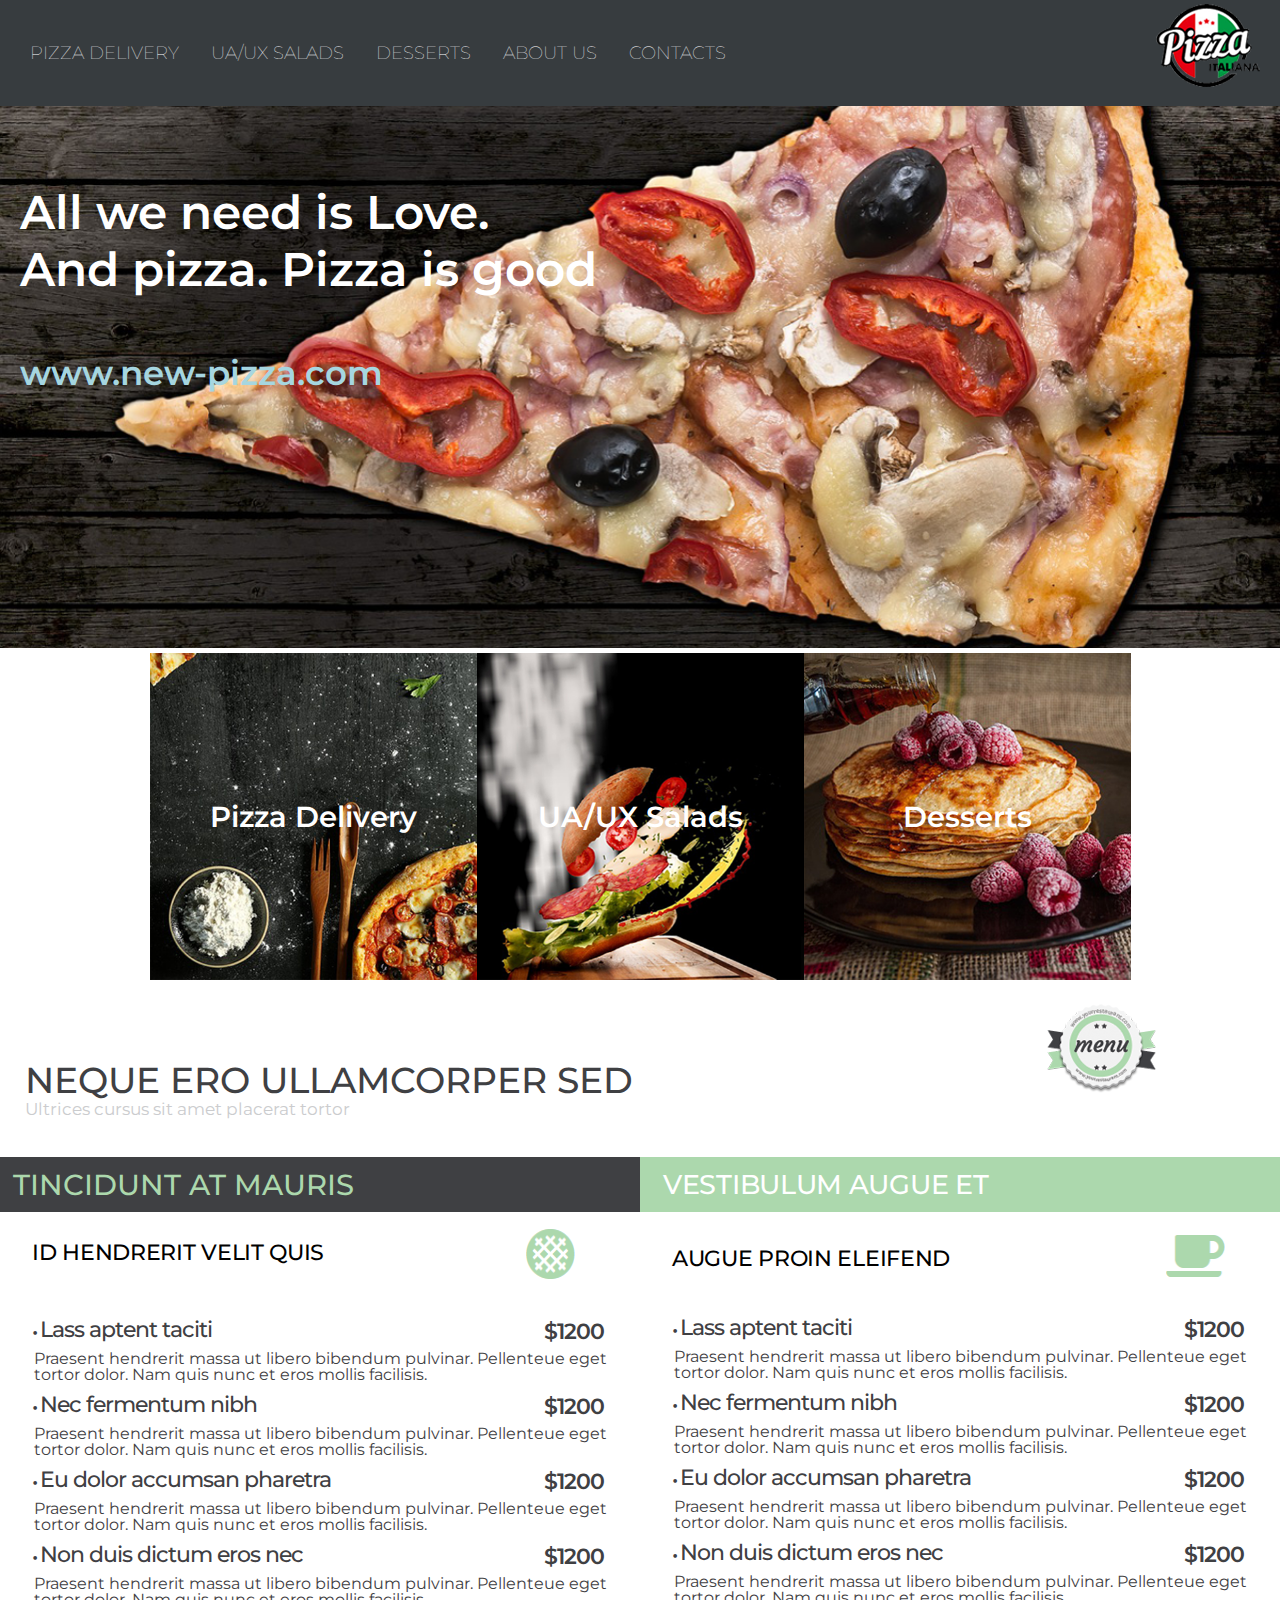
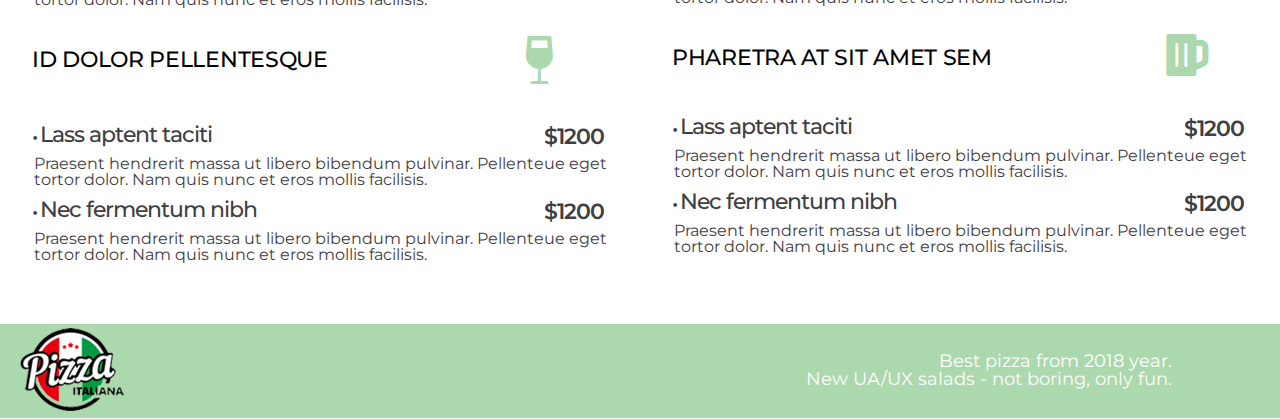
==== homework1/index.html @ cf99531a "homework1 | not completely" ====
<!DOCTYPE html>
<html lang="en">

<head>
    <meta charset="UTF-8">
    <meta name="viewport" content="width=device-width, initial-scale=1.0">
    <meta http-equiv="X-UA-Compatible" content="ie=edge">
    <link rel="stylesheet" href="https://use.fontawesome.com/releases/v5.8.2/css/all.css"
        integrity="sha384-oS3vJWv+0UjzBfQzYUhtDYW+Pj2yciDJxpsK1OYPAYjqT085Qq/1cq5FLXAZQ7Ay" crossorigin="anonymous">
    <link rel="stylesheet" href="css/reset.css">
    <link rel="stylesheet" href="css/style.css">
    <title>Dominos</title>
</head>

<body>
    <header>
        <div class="header-nav">
            <ul class="header-nav-menu">
                <li><a href="#" class="nav-menu-item">Pizza delivery</a></li>
                <li><a href="#" class="nav-menu-item">UA/UX Salads</a></li>
                <li><a href="#" class="nav-menu-item">Desserts</a></li>
                <li><a href="#" class="nav-menu-item">About Us</a></li>
                <li><a href="#" class="nav-menu-item">Contacts</a></li>
            </ul>
            <h3 class="header-nav-title">Navigation</h3>
            <div class="burger-menu">
                <div class="burger-line burger-top"></div>
                <div class="burger-line burger-middle"></div>
                <div class="burger-line burger-down"></div>
                <ul class="burger-list">
                    <li><a href="#">Pizza delivery</a></li>
                    <li><a href="#">UA/UX Salads</a></li>
                    <li><a href="#">Desserts</a></li>
                    <li><a href="#">About Us</a></li>
                    <li><a href="#">Contacts</a></li>
                </ul>
            </div>
            <img src="img/nav-logo.png" alt="nav-logo not found" class="nav-logo">
        </div>
        <div class="header-main-photo">
            <div class="header-main-headlines">
                <h2 class="header-main-headline">All we need is Love.</h2>
                <h2 class="header-main-headline">And pizza. Pizza is good</h2>
                <h3 class="header-main-url">www.new-pizza.com</h3>
            </div>
        </div>
        <div class="food-nav">
            <a href="#" class="food-nav-item">
                <div class="nav-item-background pizza-bg">
                    <h2>Pizza Delivery</h2>
                </div>
                <div class="arrow-right"><i class="fas fa-chevron-right"></i></div>
            </a>
            <a href="#" class="food-nav-item">
                <div class="nav-item-background salad-bg">
                    <h2>UA/UX Salads</h2>
                </div>
                <div class="arrow-right"><i class="fas fa-chevron-right"></i></div>
            </a>
            <a href="#" class="food-nav-item">
                <div class="nav-item-background dessert-bg">
                    <h2>Desserts</h2>
                </div>
                <div class="arrow-right"><i class="fas fa-chevron-right"></i></div>
            </a>
        </div>
    </header>
    <main>
        <div class="main-headlines">
            <h1 class="main-headline">neque ero ullamcorper sed</h1>
            <img src="img/Menu-logo.png" alt="menu-logo" class="menu-logo">
            <h5 class="main-title">Ultrices cursus sit amet placerat tortor</h5>
        </div>
        <div class="main-menu-block">
            <div class="food-menu">
                <h2 class="food-menu-headline">tincidunt at Mauris</h3>
                    <div class="container">
                        <h2 class="food-menu-title menu-headline">id hendrerit velit quis</h2>
                        <img src="img/pizza-decoration.png" alt="menu-type not found" class="menu-type-img pizza-img">
                        <div class="menu-list">
                            <div class="list_item">
                                <h4 class="dish-title">Lass aptent taciti</h4>
                                <p class="dish-describe">Praesent hendrerit massa ut libero bibendum pulvinar.
                                    Pellenteue
                                    eget tortor dolor. Nam quis nunc et eros mollis facilisis.</p>
                            </div>
                            <div class="list_item">
                                <h4 class="dish-title">Nec fermentum nibh</h4>
                                <p class="dish-describe">Praesent hendrerit massa ut libero bibendum pulvinar.
                                    Pellenteue
                                    eget tortor dolor. Nam quis nunc et eros mollis facilisis.</p>
                            </div>
                            <div class="list_item">
                                <h4 class="dish-title">Eu dolor accumsan pharetra</h4>
                                <p class="dish-describe">Praesent hendrerit massa ut libero bibendum pulvinar.
                                    Pellenteue
                                    eget tortor dolor. Nam quis nunc et eros mollis facilisis.</p>
                            </div>
                            <div class="list_item">
                                <h4 class="dish-title">Non duis dictum eros nec</h4>
                                <p class="dish-describe">Praesent hendrerit massa ut libero bibendum pulvinar.
                                    Pellenteue
                                    eget tortor dolor. Nam quis nunc et eros mollis facilisis.</p>
                            </div>
                        </div>
                        <h2 class="food-menu-title menu-headline">id dolor Pellentesque</h2>
                        <img src="img/wine.png" alt="menu-type not found" class="menu-type-img wine-img">
                        <div class="menu-list">
                            <div class="list_item">
                                <h4 class="dish-title">Lass aptent taciti</h4>
                                <p class="dish-describe">Praesent hendrerit massa ut libero bibendum pulvinar.
                                    Pellenteue
                                    eget tortor dolor. Nam quis nunc et eros mollis facilisis.</p>
                            </div>
                            <div class="list_item">
                                <h4 class="dish-title">Nec fermentum nibh</h4>
                                <p class="dish-describe">Praesent hendrerit massa ut libero bibendum pulvinar.
                                    Pellenteue
                                    eget tortor dolor. Nam quis nunc et eros mollis facilisis.</p>
                            </div>
                        </div>
                    </div>
            </div>
            <div class="food-menu">
                <h2 class="secondary-menu-headline menu-headline">vestibulum augue et</h2>
                <div class="container">
                    <h3 class="food-menu-title menu-headline">augue Proin eleifend</h3>
                    <img src="img/coffee.png" alt="menu-type not found" class="menu-type-img coffee-img">
                    <div class="menu-list">
                        <div class="list_item">
                            <h4 class="dish-title">Lass aptent taciti</h4>
                            <p class="dish-describe">Praesent hendrerit massa ut libero bibendum pulvinar. Pellenteue
                                eget tortor dolor. Nam quis nunc et eros mollis facilisis.</p>
                        </div>
                        <div class="list_item">
                            <h4 class="dish-title">Nec fermentum nibh</h4>
                            <p class="dish-describe">Praesent hendrerit massa ut libero bibendum pulvinar. Pellenteue
                                eget tortor dolor. Nam quis nunc et eros mollis facilisis.</p>
                        </div>
                        <div class="list_item">
                            <h4 class="dish-title">Eu dolor accumsan pharetra</h4>
                            <p class="dish-describe">Praesent hendrerit massa ut libero bibendum pulvinar. Pellenteue
                                eget tortor dolor. Nam quis nunc et eros mollis facilisis.</p>
                        </div>
                        <div class="list_item">
                            <h4 class="dish-title">Non duis dictum eros nec</h4>
                            <p class="dish-describe">Praesent hendrerit massa ut libero bibendum pulvinar. Pellenteue
                                eget tortor dolor. Nam quis nunc et eros mollis facilisis.</p>
                        </div>
                    </div>
                    <h2 class="food-menu-title menu-headline">pharetra at sit amet sem</h2>
                    <img src="img/beer.png" alt="menu-type not found" class="menu-type-img beer-img">
                    <div class="menu-list">
                        <div class="list_item">
                            <h4 class="dish-title">Lass aptent taciti</h4>
                            <p class="dish-describe">Praesent hendrerit massa ut libero bibendum pulvinar. Pellenteue
                                eget tortor dolor. Nam quis nunc et eros mollis facilisis.</p>
                        </div>
                        <div class="list_item">
                            <h4 class="dish-title">Nec fermentum nibh</h4>
                            <p class="dish-describe">Praesent hendrerit massa ut libero bibendum pulvinar. Pellenteue
                                eget tortor dolor. Nam quis nunc et eros mollis facilisis.</p>
                        </div>
                    </div>
                </div>
            </div>
        </div>
    </main>
    <footer>
        <div class="wrapper">
            <img src="img/nav-logo.png" alt="" class="nav-logo">
            <p class="footer-text">Best pizza from 2018 year.<br>
                New UA/UX salads - not boring, only fun. </p>
        </div>
    </footer>
    <script src="https://code.jquery.com/jquery-3.4.1.js"
        integrity="sha256-WpOohJOqMqqyKL9FccASB9O0KwACQJpFTUBLTYOVvVU=" crossorigin="anonymous"></script>
    <script src="/js/script.js"></script>
</body>

</html>
---- homework1/css/style.css ----
@import url('https://fonts.googleapis.com/css?family=Montserrat:100,400,500,600,700&display=swap');

body {
    font-family: 'Montserrat', sans-serif;
    background-color: #fff;
    min-width: 320px;
}

.header-nav {
    background-color: #373c3f;
    display: flex;
    justify-content: space-between;
}

.header-nav-menu {
    display: none;
}

.header-nav-title {
    padding: 13px 0 13px 19px;
    color: #fff;
    font-size: 12px;
}

.nav-logo {
    display: none;
}

.burger-menu {
    cursor: pointer;
    background-color: #373c3f;
    display: flex;
    flex-direction: column;
    justify-content: center;
    height: 40px;
    width: 40px;
}

.burget-menu:hover {
    background-color: #202529
}

.burger-line {
    width: 15px;
    height: 2px;
    margin: 1px 13px;
    background-color: #fff;
    transition: transform .3s ease, opacity 0.3s ease;
}

.burger-active {
    background-color: #202529;
}

.burger-active .burger-line:first-child {
    transform: rotate(45deg) translate(4px, 2px);
    ;
}

.burger-active .burger-line:nth-child(2) {
    opacity: 0;
}

.burger-active .burger-line:last-child {
    transform: rotate(-45deg) translate(3px, -2px);
    transform-origin: 20% 40%;
}

.burger-list {
    display: none;
    position: absolute;
    min-width: 182px;
    min-height: 161px;
    top: 40px;
    right: 0;
}

.burger-menu:hover .burger-list {
    display: block;
}

.burger-list>li {
    padding: 8px 0 6px 12px;
    list-style: none;
    background-color: #fff;
}

.burger-list>li>a {
    text-decoration: none;
    font-size: 10px;
    color: #5c5c5c;
}

.header-main-photo {
    background-image: url(../img/header-bg.png);
    background-position: 0 90%;
    background-size: cover;
    background-repeat: no-repeat;
    margin-bottom: 5px;
}

.header-main-headlines {
    width: 169px;
    min-height: 50px;
    display: flex;
    flex-direction: column;
    justify-content: space-between;
    padding: 14px 0 0 20px;
}

.header-main-headline {
    font-size: 14px;
    color: #fff;
    font-weight: 500;
    line-height: 20px;
}

.header-main-url {
    color: #a6d6e0;
    font-size: 12px;
    line-height: 30px;
    font-weight: 600;
    padding-bottom: 94px;
}

.food-nav-item {
    display: flex;
    margin-bottom: 2px;
    text-decoration: none;
}


.food-nav-item div {
    display: flex;
    justify-content: center;
    align-items: center;
}

.food-nav-item div:first-child {
    min-width: 100%;
    height: 75px;
}

.nav-item-background {
    background-size: cover;
}

.pizza-bg {
    background-image: url(../img/Pizza.png);
    background-position: 0% -43%;
}

.salad-bg {
    background-image: url(../img/Salads.png);
    background-position: 0% -49%;
}

.dessert-bg {
    background-image: url(../img/Desserts.png);
    background-position: 0% -129%;
}

.food-nav-item>div>h2 {
    color: #fff;
    font-size: 19px;
    font-weight: 500;
}

.arrow-right {
    width: 71px;
    height: 75px;
    background-color: #acd8ad;
}

.fa-chevron-right {
    color: #fff;
    font-size: 11px;
}

.main-headlines {
    margin: 22px 0 11px 7px;
}

.main-headline {
    font-size: 18px;
    font-weight: 500;
    color: #3f4043;
    text-transform: uppercase;
    margin-bottom: 3px;
}

.menu-logo {
    display: none;
}

.main-title {
    color: #cbccce;
    font-size: 9px;
}

.main-menu-block {
    display: flex;
    flex-direction: column;
}

.container {
    width: 90%;
    margin: 0 auto;
}

.food-menu-headline {
    background-color: #3f4043;
    padding: 10px 0 8px 23px;
    font-size: 18px;
    font-weight: 500;
    color: #acd8ad;
    text-transform: uppercase;
}

.food-menu-title {
    display: inline-block;
    width: 87%;
}

.menu-headline {
    margin: 16px 0 16px 0px;
    font-size: 14px;
    line-height: 9px;
    font-weight: 500;
    text-transform: uppercase;
    letter-spacing: -0.3px;
    vertical-align: top;
}

.list_item {
    margin-bottom: 11px;
}

.dish-title {
    position: relative;
    padding: 0 0 2px 8px;
    margin-bottom: 8px;
    font-size: 13px;
    font-weight: 500;
    letter-spacing: -1px;

    color: #3f4043;
}

.dish-title::before {
    position: absolute;
    content: '·';
    top: 2px;
    left: 0px;
    font-weight: 600;
}

.dish-title::after {
    position: absolute;
    content: '$1200';
    top: 2px;
    right: 4px;
    font-weight: 600;
}

.dish-describe {
    padding-left: 2px;
    font-size: 8px;
    color: #3f4043;
}

.food-menu>h2:last-of-type {
    margin-top: 28px;
}

.menu-type-img {
    display: inline-block;
    margin-top: 9px;
}

.pizza-img {
    width: 25px;
    height: 25px;
}

.wine-img {
    width: 13px;
    height: 24px;
}

.coffee-img {
    width: 31px;
    height: 20px;
}

.beer-img {
    width: 21px;
    height: 20px;
}



.secondary-menu-headline {
    background-color: #acd8ad;
    padding: 11px 0px 12px 20px;
    margin-top: 37px;
    font-size: 18px;
    font-weight: 500;
    color: #fff;
    text-transform: uppercase;
}

.wrapper {
    margin-top: 50px;
    background-color: #acd8ad;
}

.footer-text {
    padding: 13px 40px;
    color: #fff;
    font-size: 12px;
    text-align: center;
}

@media screen and (min-width: 640px) {

    .header-nav-title {
        font-size: 22px;
        padding: 26px 38px;
    }

    .header-main-headlines {
        min-width: 80%;
    }

    .header-main-headline {
        margin-top: 17px;
        font-size: 34px;
        font-weight: 600;
    }

    .header-main-headline:last-of-type {
        margin-bottom: 22px;
    }

    .header-main-url {
        padding-bottom: 260px;
        font-size: 34px;
    }

    .burger-menu {
        height: 70px;
        width: 60px;
    }

    .burger-line {
        width: 25px;
        height: 3px;
        margin: 2px 10px;
    }

    .burger-down {
        transform: rotate(-45deg) translate(11px, -2px);
    }

    .burger-list {
        top: 75px;
    }

    .arrow-right {
        width: 140px;
        height: 150px;
    }

    .food-nav-item div:first-child {
        min-height: 150px;
    }

    .food-nav-item>div>h2 {
        font-size: 29px;
        font-weight: 600;
    }

    .pizza-bg {
        background-position: 0% -59%;
    }

    .salad-bg {
        background-position: 0% -57%;
    }

    .dessert-bg {
        background-position: 0% -124%;
    }

    .main-headline {
        font-size: 36px;
        padding-left: 18px;
    }

    .main-title {
        font-size: 17px;
        padding-left: 18px;
    }

    .food-menu-headline {
        font-size: 37px;
    }

    .menu-headline {
        font-size: 27px;
    }

    .secondary-menu-headline {
        padding: 22px;
        font-size: 37px;
    }

    .pizza-img {
        width: 49px;
        height: 50px;
    }

    .wine-img {
        width: 27px;
        height: 48px;
    }

    .coffee-img {
        width: 59px;
        height: 42px;
    }

    .beer-img {
        width: 43px;
        height: 42px;
    }

    .dish-title {
        font-size: 25px;
    }

    .dish-describe {
        font-size: 16px;
    }

    .fa-chevron-right {
        font-size: 21px;
    }

    .menu-type-img {
        margin: 17px 0 37px 0;
    }

    .food-menu-title {
        margin-top: 36px;
    }

    .footer-text {
        padding: 28px 140px;
        font-size: 18px;
    }
}

@media screen and (min-width: 980px) {

    .header-nav-title {
        display: none;
    }

    .burger-menu {
        display: none;
    }

    .nav-logo {
        display: block;
        margin: 10px 50px 5px 0;
        width: 104px;
        height: 83px;
    }

    .header-main-headline:first-of-type {
        padding: 66px 0 20px 0;
    }

    .header-main-headline {
        font-size: 47px;
    }

    .header-main-url {
        padding-top: 56px;
        font-size: 34px;
    }

    .header-nav-menu {
        display: flex;
        padding: 44px 30px;
    }

    .nav-menu-item {
        margin-right: 32px;
        color: #fff;
        font-size: 18px;
        text-decoration: none;
        text-transform: uppercase;
        font-weight: 100;
    }

    .food-nav {
        display: flex;
        justify-content: center;
    }

    .food-nav-item div:first-child {
        min-width: 327px;
        height: 327px;
    }

    .food-nav-item .arrow-right {
        display: none;
    }

    .main-headline {
        display: inline-block;
        width: 80%;
        /* vertical-align: middle; */
    }

    .food-menu-headline {
        font-size: 29px;
        padding: 13px;
    }

    .food-menu-title {
        width: 85%;
    }

    .menu-headline {
        margin-bottom: 6px;
        font-size: 22px;
    }

    .menu-logo {
        display: inline-block;
    }

    .main-menu-block {
        flex-direction: row;
    }

    .secondary-menu-headline {
        padding: 23px;
        font-size: 27px;
    }

    .dish-title {
        font-size: 22px;
    }

    .dish-describe {
        font-size: 16px;
    }

    .nav-logo:last-of-type {
        display: inline-block;
        margin: 4px 20px;
    }

    .footer-text {
        display: inline-block;
        width: 80%;
        padding: 28px 0;
        text-align: right;
        vertical-align: top;
    }
}
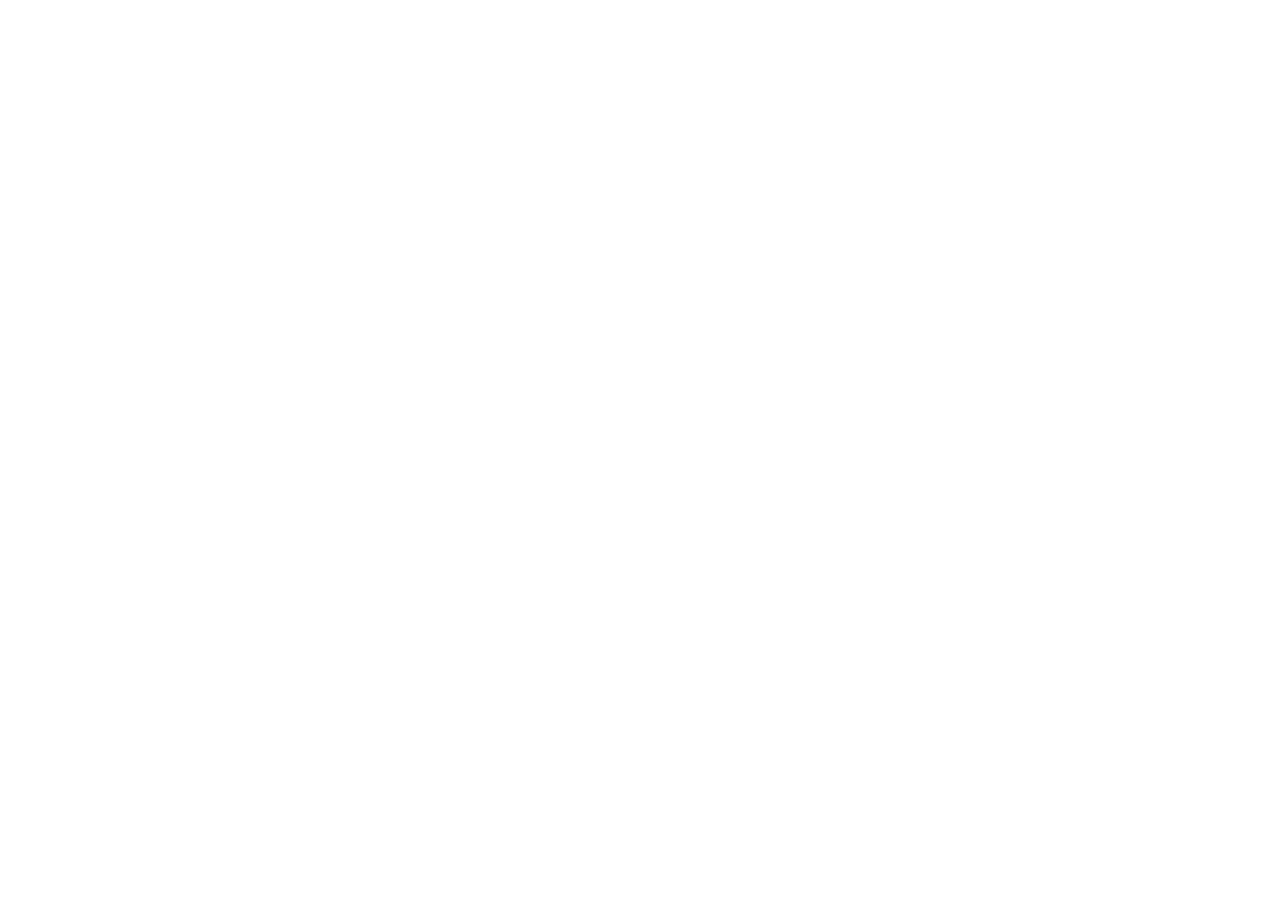
==== commit 376846ad: "add homework1" ====
--- a/homework1/index.html
+++ b/homework1/index.html
@@ -1,181 +1,13 @@
 <!DOCTYPE html>
 <html lang="en">
-
 <head>
     <meta charset="UTF-8">
     <meta name="viewport" content="width=device-width, initial-scale=1.0">
     <meta http-equiv="X-UA-Compatible" content="ie=edge">
-    <link rel="stylesheet" href="https://use.fontawesome.com/releases/v5.8.2/css/all.css"
-        integrity="sha384-oS3vJWv+0UjzBfQzYUhtDYW+Pj2yciDJxpsK1OYPAYjqT085Qq/1cq5FLXAZQ7Ay" crossorigin="anonymous">
-    <link rel="stylesheet" href="css/reset.css">
-    <link rel="stylesheet" href="css/style.css">
-    <title>Dominos</title>
+    <script src="main.js"></script>
+    <title>Document</title>
 </head>
-
 <body>
-    <header>
-        <div class="header-nav">
-            <ul class="header-nav-menu">
-                <li><a href="#" class="nav-menu-item">Pizza delivery</a></li>
-                <li><a href="#" class="nav-menu-item">UA/UX Salads</a></li>
-                <li><a href="#" class="nav-menu-item">Desserts</a></li>
-                <li><a href="#" class="nav-menu-item">About Us</a></li>
-                <li><a href="#" class="nav-menu-item">Contacts</a></li>
-            </ul>
-            <h3 class="header-nav-title">Navigation</h3>
-            <div class="burger-menu">
-                <div class="burger-line burger-top"></div>
-                <div class="burger-line burger-middle"></div>
-                <div class="burger-line burger-down"></div>
-                <ul class="burger-list">
-                    <li><a href="#">Pizza delivery</a></li>
-                    <li><a href="#">UA/UX Salads</a></li>
-                    <li><a href="#">Desserts</a></li>
-                    <li><a href="#">About Us</a></li>
-                    <li><a href="#">Contacts</a></li>
-                </ul>
-            </div>
-            <img src="img/nav-logo.png" alt="nav-logo not found" class="nav-logo">
-        </div>
-        <div class="header-main-photo">
-            <div class="header-main-headlines">
-                <h2 class="header-main-headline">All we need is Love.</h2>
-                <h2 class="header-main-headline">And pizza. Pizza is good</h2>
-                <h3 class="header-main-url">www.new-pizza.com</h3>
-            </div>
-        </div>
-        <div class="food-nav">
-            <a href="#" class="food-nav-item">
-                <div class="nav-item-background pizza-bg">
-                    <h2>Pizza Delivery</h2>
-                </div>
-                <div class="arrow-right"><i class="fas fa-chevron-right"></i></div>
-            </a>
-            <a href="#" class="food-nav-item">
-                <div class="nav-item-background salad-bg">
-                    <h2>UA/UX Salads</h2>
-                </div>
-                <div class="arrow-right"><i class="fas fa-chevron-right"></i></div>
-            </a>
-            <a href="#" class="food-nav-item">
-                <div class="nav-item-background dessert-bg">
-                    <h2>Desserts</h2>
-                </div>
-                <div class="arrow-right"><i class="fas fa-chevron-right"></i></div>
-            </a>
-        </div>
-    </header>
-    <main>
-        <div class="main-headlines">
-            <h1 class="main-headline">neque ero ullamcorper sed</h1>
-            <img src="img/Menu-logo.png" alt="menu-logo" class="menu-logo">
-            <h5 class="main-title">Ultrices cursus sit amet placerat tortor</h5>
-        </div>
-        <div class="main-menu-block">
-            <div class="food-menu">
-                <h2 class="food-menu-headline">tincidunt at Mauris</h3>
-                    <div class="container">
-                        <h2 class="food-menu-title menu-headline">id hendrerit velit quis</h2>
-                        <img src="img/pizza-decoration.png" alt="menu-type not found" class="menu-type-img pizza-img">
-                        <div class="menu-list">
-                            <div class="list_item">
-                                <h4 class="dish-title">Lass aptent taciti</h4>
-                                <p class="dish-describe">Praesent hendrerit massa ut libero bibendum pulvinar.
-                                    Pellenteue
-                                    eget tortor dolor. Nam quis nunc et eros mollis facilisis.</p>
-                            </div>
-                            <div class="list_item">
-                                <h4 class="dish-title">Nec fermentum nibh</h4>
-                                <p class="dish-describe">Praesent hendrerit massa ut libero bibendum pulvinar.
-                                    Pellenteue
-                                    eget tortor dolor. Nam quis nunc et eros mollis facilisis.</p>
-                            </div>
-                            <div class="list_item">
-                                <h4 class="dish-title">Eu dolor accumsan pharetra</h4>
-                                <p class="dish-describe">Praesent hendrerit massa ut libero bibendum pulvinar.
-                                    Pellenteue
-                                    eget tortor dolor. Nam quis nunc et eros mollis facilisis.</p>
-                            </div>
-                            <div class="list_item">
-                                <h4 class="dish-title">Non duis dictum eros nec</h4>
-                                <p class="dish-describe">Praesent hendrerit massa ut libero bibendum pulvinar.
-                                    Pellenteue
-                                    eget tortor dolor. Nam quis nunc et eros mollis facilisis.</p>
-                            </div>
-                        </div>
-                        <h2 class="food-menu-title menu-headline">id dolor Pellentesque</h2>
-                        <img src="img/wine.png" alt="menu-type not found" class="menu-type-img wine-img">
-                        <div class="menu-list">
-                            <div class="list_item">
-                                <h4 class="dish-title">Lass aptent taciti</h4>
-                                <p class="dish-describe">Praesent hendrerit massa ut libero bibendum pulvinar.
-                                    Pellenteue
-                                    eget tortor dolor. Nam quis nunc et eros mollis facilisis.</p>
-                            </div>
-                            <div class="list_item">
-                                <h4 class="dish-title">Nec fermentum nibh</h4>
-                                <p class="dish-describe">Praesent hendrerit massa ut libero bibendum pulvinar.
-                                    Pellenteue
-                                    eget tortor dolor. Nam quis nunc et eros mollis facilisis.</p>
-                            </div>
-                        </div>
-                    </div>
-            </div>
-            <div class="food-menu">
-                <h2 class="secondary-menu-headline menu-headline">vestibulum augue et</h2>
-                <div class="container">
-                    <h3 class="food-menu-title menu-headline">augue Proin eleifend</h3>
-                    <img src="img/coffee.png" alt="menu-type not found" class="menu-type-img coffee-img">
-                    <div class="menu-list">
-                        <div class="list_item">
-                            <h4 class="dish-title">Lass aptent taciti</h4>
-                            <p class="dish-describe">Praesent hendrerit massa ut libero bibendum pulvinar. Pellenteue
-                                eget tortor dolor. Nam quis nunc et eros mollis facilisis.</p>
-                        </div>
-                        <div class="list_item">
-                            <h4 class="dish-title">Nec fermentum nibh</h4>
-                            <p class="dish-describe">Praesent hendrerit massa ut libero bibendum pulvinar. Pellenteue
-                                eget tortor dolor. Nam quis nunc et eros mollis facilisis.</p>
-                        </div>
-                        <div class="list_item">
-                            <h4 class="dish-title">Eu dolor accumsan pharetra</h4>
-                            <p class="dish-describe">Praesent hendrerit massa ut libero bibendum pulvinar. Pellenteue
-                                eget tortor dolor. Nam quis nunc et eros mollis facilisis.</p>
-                        </div>
-                        <div class="list_item">
-                            <h4 class="dish-title">Non duis dictum eros nec</h4>
-                            <p class="dish-describe">Praesent hendrerit massa ut libero bibendum pulvinar. Pellenteue
-                                eget tortor dolor. Nam quis nunc et eros mollis facilisis.</p>
-                        </div>
-                    </div>
-                    <h2 class="food-menu-title menu-headline">pharetra at sit amet sem</h2>
-                    <img src="img/beer.png" alt="menu-type not found" class="menu-type-img beer-img">
-                    <div class="menu-list">
-                        <div class="list_item">
-                            <h4 class="dish-title">Lass aptent taciti</h4>
-                            <p class="dish-describe">Praesent hendrerit massa ut libero bibendum pulvinar. Pellenteue
-                                eget tortor dolor. Nam quis nunc et eros mollis facilisis.</p>
-                        </div>
-                        <div class="list_item">
-                            <h4 class="dish-title">Nec fermentum nibh</h4>
-                            <p class="dish-describe">Praesent hendrerit massa ut libero bibendum pulvinar. Pellenteue
-                                eget tortor dolor. Nam quis nunc et eros mollis facilisis.</p>
-                        </div>
-                    </div>
-                </div>
-            </div>
-        </div>
-    </main>
-    <footer>
-        <div class="wrapper">
-            <img src="img/nav-logo.png" alt="" class="nav-logo">
-            <p class="footer-text">Best pizza from 2018 year.<br>
-                New UA/UX salads - not boring, only fun. </p>
-        </div>
-    </footer>
-    <script src="https://code.jquery.com/jquery-3.4.1.js"
-        integrity="sha256-WpOohJOqMqqyKL9FccASB9O0KwACQJpFTUBLTYOVvVU=" crossorigin="anonymous"></script>
-    <script src="/js/script.js"></script>
+    
 </body>
-
 </html>